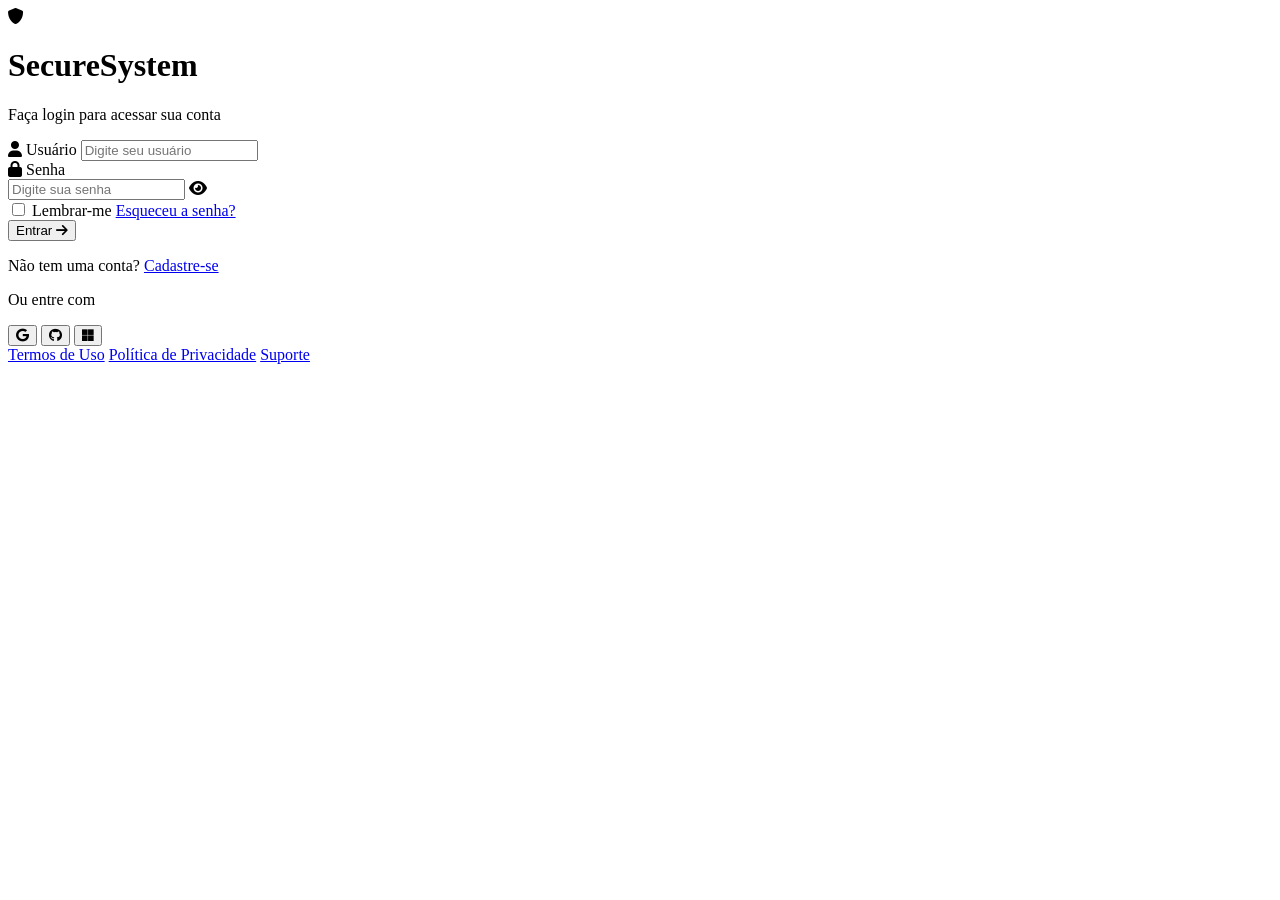
==== AtividadeVS/Atividade.14-03/Atividade5/frontend/index.html @ 56a11d5e "salvando projeto" ====
<!DOCTYPE html>
<html lang="pt-BR">
<head>
    <meta charset="UTF-8">
    <meta name="viewport" content="width=device-width, initial-scale=1.0">
    <title>Login - SecureSystem</title>
    <link rel="stylesheet" href="/frontend/assets/css/login.css">
    <link href="https://fonts.googleapis.com/css2?family=Poppins:wght@300;400;500;600;700&display=swap" rel="stylesheet">
    <link rel="stylesheet" href="https://cdnjs.cloudflare.com/ajax/libs/font-awesome/6.0.0/css/all.min.css">
</head>
<body>
    <div class="login-container">
        <div class="login-card">
            <div class="login-header">
                <div class="logo">
                    <i class="fas fa-shield-alt"></i>
                    <h1>SecureSystem</h1>
                </div>
                <p>Faça login para acessar sua conta</p>
            </div>

            <form id="loginForm" class="login-form">
                <div class="input-group">
                    <label for="usuario">
                        <i class="fas fa-user"></i>
                        Usuário
                    </label>
                    <input type="text" id="usuario" name="usuario" required 
                           placeholder="Digite seu usuário" autocomplete="username">
                </div>

                <div class="input-group">
                    <label for="senha">
                        <i class="fas fa-lock"></i>
                        Senha
                    </label>
                    <div class="password-input">
                        <input type="password" id="senha" name="senha" required 
                               placeholder="Digite sua senha" autocomplete="current-password">
                        <i class="fas fa-eye toggle-password" onclick="togglePassword('senha')"></i>
                    </div>
                </div>

                <div class="login-options">
                    <label class="checkbox-label">
                        <input type="checkbox" id="lembrar">
                        <span>Lembrar-me</span>
                    </label>
                    <a href="#" class="forgot-password">Esqueceu a senha?</a>
                </div>

                <button type="submit" class="login-btn">
                    <span>Entrar</span>
                    <i class="fas fa-arrow-right"></i>
                </button>

                <div class="login-footer">
                    <p>Não tem uma conta? <a href="cadastro.html">Cadastre-se</a></p>
                </div>
            </form>

            <div class="social-login">
                <p>Ou entre com</p>
                <div class="social-buttons">
                    <button class="social-btn google">
                        <i class="fab fa-google"></i>
                    </button>
                    <button class="social-btn github">
                        <i class="fab fa-github"></i>
                    </button>
                    <button class="social-btn microsoft">
                        <i class="fab fa-microsoft"></i>
                    </button>
                </div>
            </div>
        </div>

        <div class="login-footer-links">
            <a href="#">Termos de Uso</a>
            <a href="#">Política de Privacidade</a>
            <a href="#">Suporte</a>
        </div>
    </div>

    <div id="toast" class="toast"></div>

    <script src="/frontend/assets/js/login.js"></script>
</body>
</html>
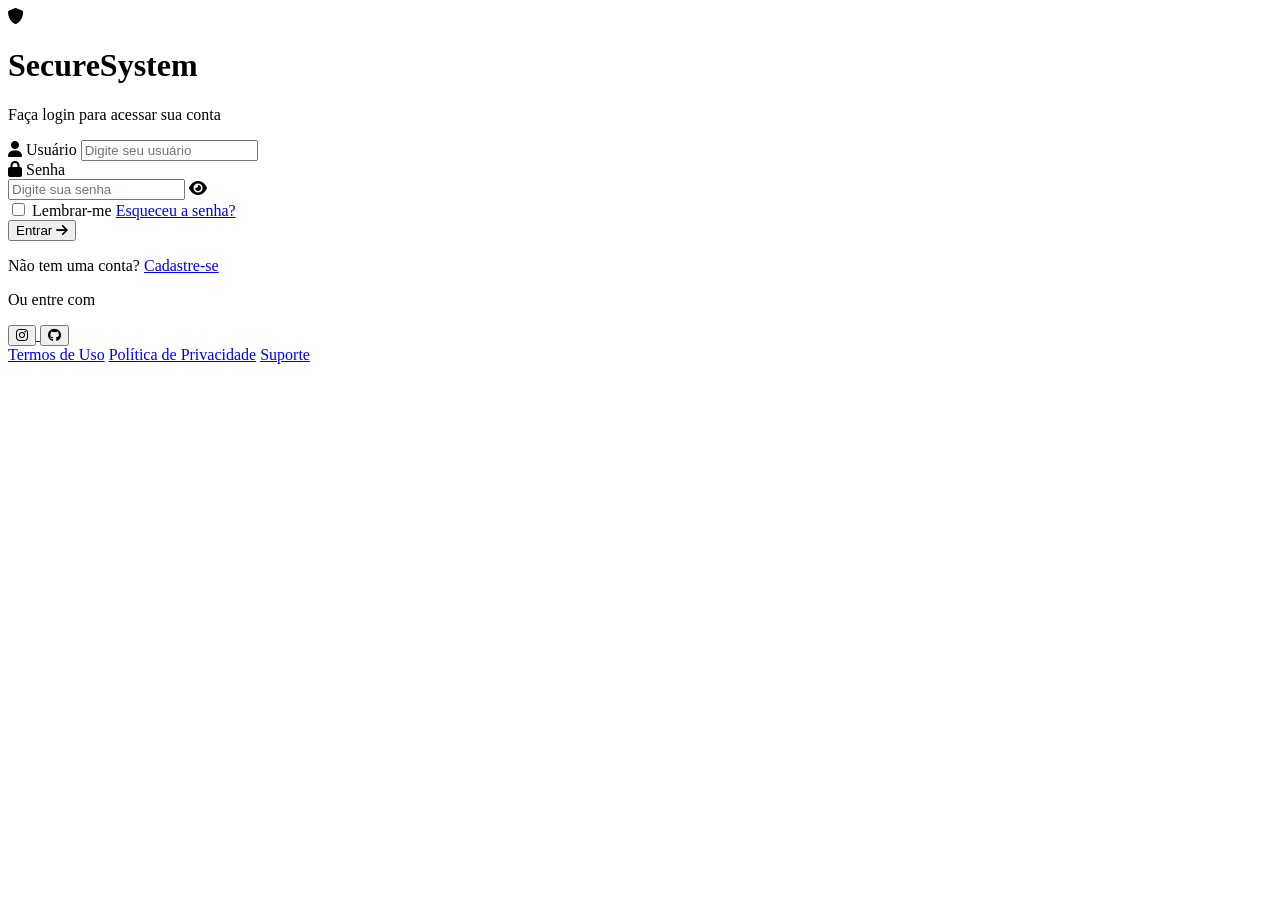
==== commit a52f8c97: "finalizando projeto" ====
--- a/AtividadeVS/Atividade.14-03/Atividade5/frontend/index.html
+++ b/AtividadeVS/Atividade.14-03/Atividade5/frontend/index.html
@@ -4,7 +4,8 @@
     <meta charset="UTF-8">
     <meta name="viewport" content="width=device-width, initial-scale=1.0">
     <title>Login - SecureSystem</title>
-    <link rel="stylesheet" href="/frontend/assets/css/login.css">
+    <link rel="stylesheet" href="/assets/css/login.css">
+    <link rel="stylesheet" href="/assets/css/theme.css">
     <link href="https://fonts.googleapis.com/css2?family=Poppins:wght@300;400;500;600;700&display=swap" rel="stylesheet">
     <link rel="stylesheet" href="https://cdnjs.cloudflare.com/ajax/libs/font-awesome/6.0.0/css/all.min.css">
 </head>
@@ -55,26 +56,29 @@
                 </button>
 
                 <div class="login-footer">
-                    <p>Não tem uma conta? <a href="cadastro.html">Cadastre-se</a></p>
+                    <p>Não tem uma conta? <a href="/cadastro">Cadastre-se</a></p>
                 </div>
             </form>
 
             <div class="social-login">
                 <p>Ou entre com</p>
                 <div class="social-buttons">
-                    <button class="social-btn google">
-                        <i class="fab fa-google"></i>
-                    </button>
-                    <button class="social-btn github">
-                        <i class="fab fa-github"></i>
-                    </button>
-                    <button class="social-btn microsoft">
-                        <i class="fab fa-microsoft"></i>
-                    </button>
+                    <!-- Instagram -->
+                    <a href="https://www.instagram.com/" target="_blank" rel="noopener noreferrer" class="social-link">
+                        <button class="social-btn instagram" onclick="loginSocial('instagram')">
+                            <i class="fab fa-instagram"></i>
+                        </button>
+                    </a>
+                    
+                    <!-- GitHub -->
+                    <a href="https://github.com/" target="_blank" rel="noopener noreferrer" class="social-link">
+                        <button class="social-btn github" onclick="loginSocial('github')">
+                            <i class="fab fa-github"></i>
+                        </button>
+                    </a>
                 </div>
             </div>
         </div>
-
         <div class="login-footer-links">
             <a href="#">Termos de Uso</a>
             <a href="#">Política de Privacidade</a>
@@ -84,6 +88,9 @@
 
     <div id="toast" class="toast"></div>
 
-    <script src="/frontend/assets/js/login.js"></script>
+    <!-- <script src="/assets/js/modal.js"></script> -->
+    <script src="/assets/js/login.js"></script>
+    <script src="/assets/js/theme.js"></script>
+    <script src="/assets/js/social-login.js"></script>
 </body>
 </html>
